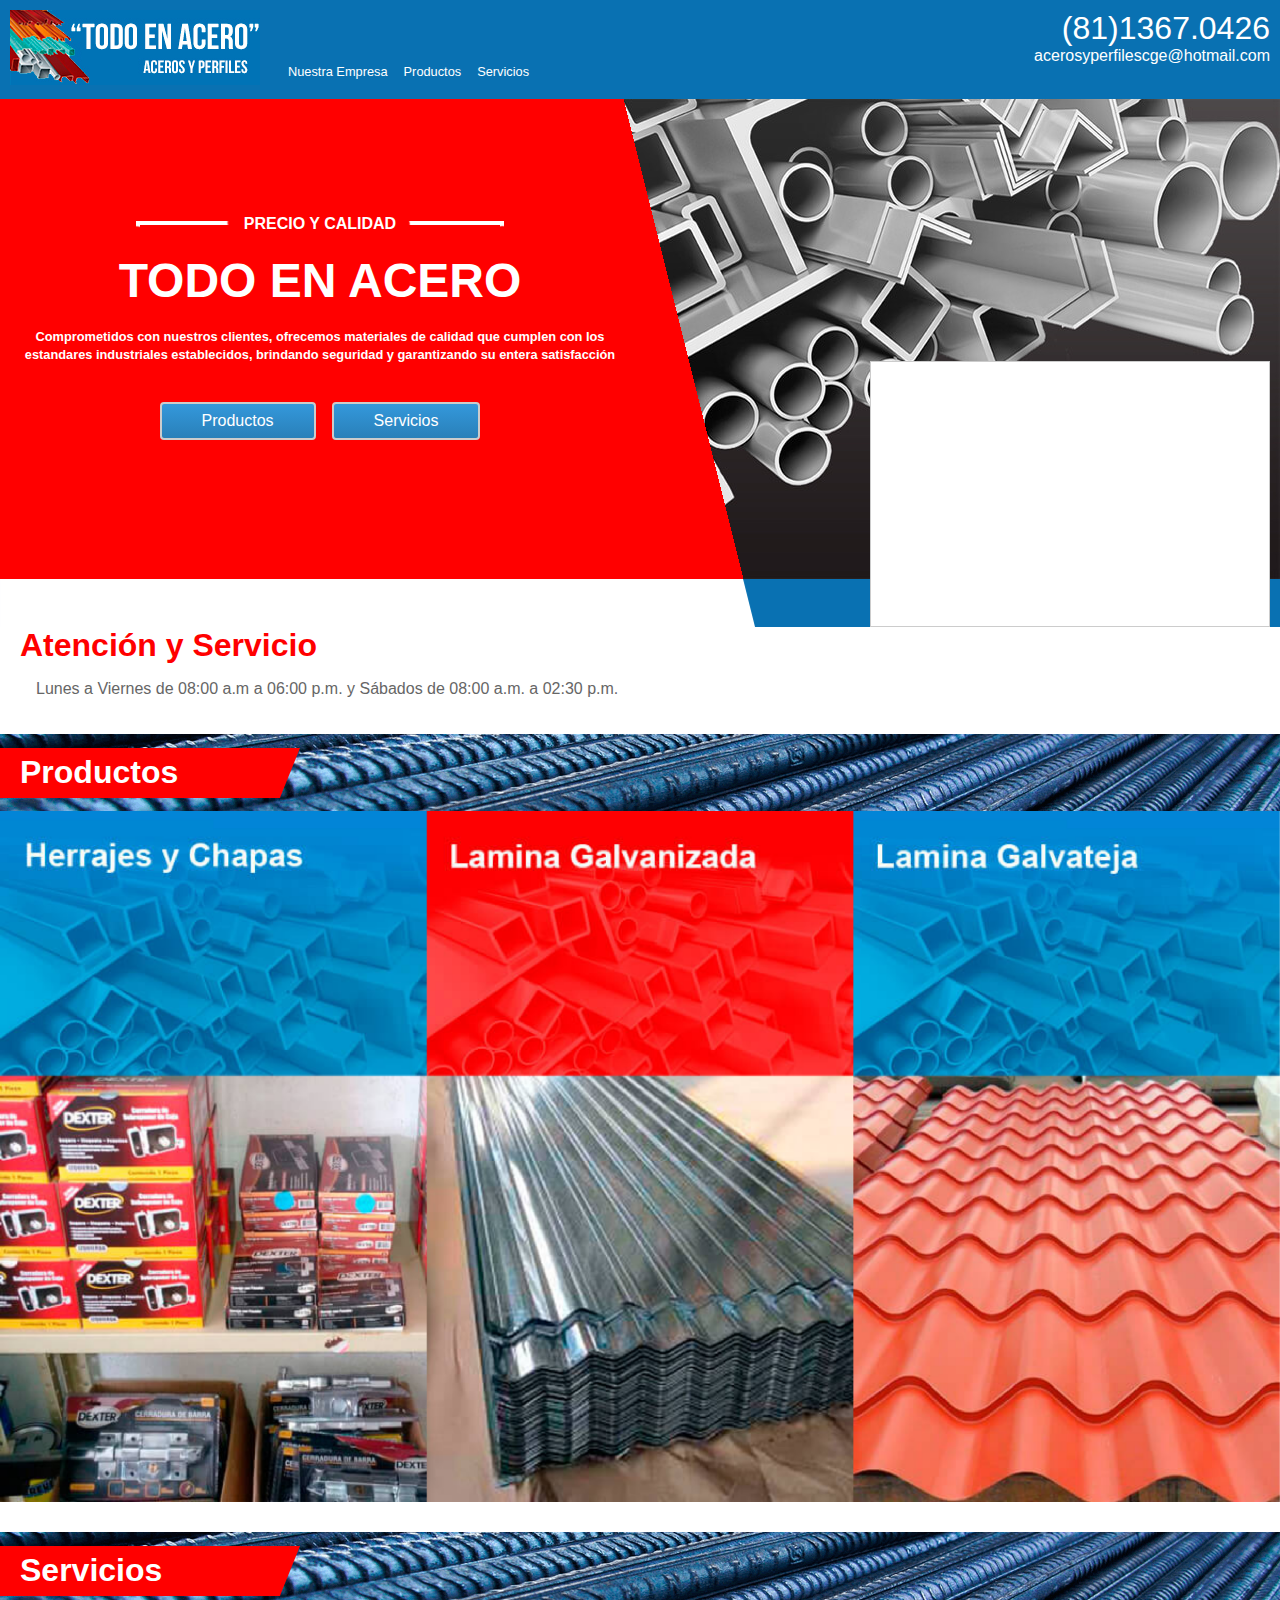
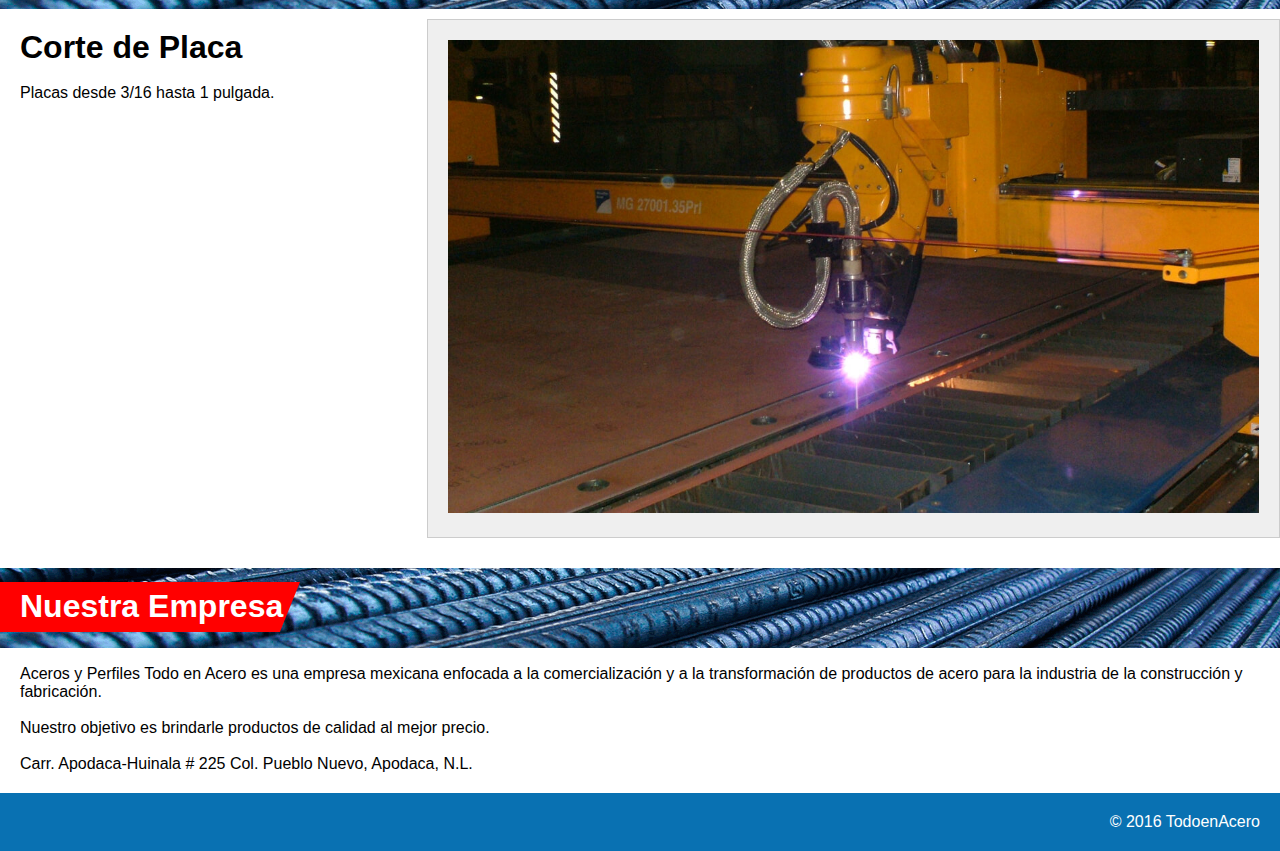
==== index.html @ b305bef0 "Initial commit" ====
<!DOCTYPE html>
<html>
	<head>
		<meta charset="UTF-8">
		<meta name="description" content="Aceros y Perfiles Todo en Acero">
		<meta name="keywords" content="Aceros y Perfiles Todo en Acero,Aceros y Perfiles,Acero,Perfiles,Herrajes,Perfiles y Herrajes,Perfileria,Todo en Acero,Todo en Acero Apodaca,Aceros y Perfiles Apodaca,Lamina,Polin,Apodaca,Apodaca Nuevo Leon,Apodaca Nuevo León,Apodaca N.L.">
		<meta name="author" content="Jach Software">

		<title>Aceros y Perfiles Todo en Acero</title>
		
		<meta name="viewport" content="width=device-width, initial-scale=1.0">

		<link rel="stylesheet" href="../estilos/base.css">
		<link rel="stylesheet" href="../estilos/estilo.css">


		<script type="text/javascript" src="../scripts/script1.js"></script>
		<script type="text/javascript" src="../scripts/script2.js"></script>


		<!--script src="scripts/slider.js"></script-->

		<!--[if lt IE 9]>
		  <script src="http://html5shiv.googlecode.com/svn/trunk/html5.js"></script>
		<![endif]-->

		<script>
			function iniciarSlider(){
				jssor_1_slider_init();
				jssor_2_slider_init();
			}
		</script>

	</head>

	<body  onload="iniciarSlider()">
		<div class="contenedor">
			<header>
				<div class="row">
					<div class="logotipo col-sm-12 col-md-4">
						<img src="imagenes/logotipo.jpg" alt="todoenacero">
						<h1>TodoenAcero</h1>
						<p>Aceros y Perfiles</p>
					</div>

					<div class="menu col-sm-12 col-md-4">
						<nav>
							<ul>
								<li><a href="#n_emp">Nuestra Empresa</a></li>
								<li><a href="#prod">Productos</a></li>
								<li><a href="#serv">Servicios</a></li>
							</ul>
						</nav>
					</div>


					<div class="info_superior col-sm-12 col-md-4">
						<article>
							<p class="telefono">(81)1367.0426</p>
							<p class="correo">acerosyperfilescge@hotmail.com</p>
						</article>
					</div>
				</div>
			</header>
			
			<main>
				<div class="row">
					<section>
						<div class="banner">
							<div class="banner_a col-sm-12 col-md-12">

								<div class="banner_inferior">
									<div class="banner_a_contenedor col-sm-12 col-md-7">
										<div class="banner_a_contenido">
											<head>
												<div class="banner_a_titulo_a">
													<h1>PRECIO Y CALIDAD</h1>
												</div>
											</head>

											<article>
												<div class="banner_a_titulo_b">
													<h2>TODO EN ACERO</h2>
												</div>

												<p class="banner_a_texto">Comprometidos con nuestros clientes, ofrecemos materiales de calidad 
													que cumplen con los estandares industriales establecidos, 
													brindando seguridad y garantizando 
													su entera satisfacción</p>
												
												<div class="banner_a_botones">
													<ul>
														<li><a href="#prod"><div class="btn">Productos</div></a></li>
														<li><a href="#serv"><div class="btn">Servicios</div></a></li>
													</ul>
											 	</div>
											</article>
										</div>
									</div>

									<div class="banner_b col-sm-12 col-md-5">
										<aside>
											<iframe src="https://www.google.com/maps/embed/v1/place?q=place_id:EkZBcG9kYWNhIC0gSHVpbmFsYSAyMjUsIFNpbiBOb21icmUgZGUgQ29sIDMwLCBDZCBBcG9kYWNhLCBOLkwuLCBNw6l4aWNv&key=AIzaSyDNGb-B36OWOMOv-Y9rTsGoU7NRk1c3PhE" allowfullscreen="" frameborder="0" height="240px" width="100%"></iframe>
										</aside>
									</div>

									<div class="contendor_noticias col-sm-12 col-md-5 col-lg-12">
										<section>
											<head>
												<h1>Atención y Servicio</h1>
											</head>
											<p>Lunes a Viernes de 08:00 a.m a 06:00 p.m. y Sábados de 08:00 a.m. a 02:30 p.m.</p>
										</section>
									</div>

								</div>
							</div>
						</div>
					</section>
				</div>

					<section>

						<head>
							<div class="fondo_productos">
								<div class="etiqueta_titulo">
									<h1 id="prod" class="productos">Productos</h1>
								</div>
							</div>
						</head>




						<div class="sld1 col-sm-12 col-md-12">
							<div id="jssor_1" style="position: relative; margin: 0 auto; top: 0px; left: 0px; width: 1200px; height: 648px; overflow: hidden; visibility: hidden;">
								<div data-u="slides" style="cursor: default; position: relative; top: 0px; left: 0px; width: 1200px; height: 648px; overflow: hidden;">
								<div data-p="231.00" style="display: none;">
									<img data-u="image" src="imagenes/banner_productos/banner1.jpg" /></div><div data-p="231.00" style="display: none;">
									<img data-u="image" src="imagenes/banner_productos/banner2.jpg" /></div><div data-p="231.00" style="display: none;">
									<img data-u="image" src="imagenes/banner_productos/banner3.jpg" /></div><div data-p="231.00" style="display: none;">
									<img data-u="image" src="imagenes/banner_productos/banner4.jpg" /></div><div data-p="231.00" style="display: none;">
									<img data-u="image" src="imagenes/banner_productos/banner5.jpg" /></div><div data-p="231.00" style="display: none;">
									<img data-u="image" src="imagenes/banner_productos/banner6.jpg" /></div>
								</div>
							</div>
						</div>

						<div class="sld2 col-sm-12 col-md-12">
							<div id="jssor_2" style="position: relative; margin: 0 auto; top: 0px; left: 0px; width: 400px; height: 648px; overflow: hidden; visibility: hidden;">
								<div data-u="slides" style="cursor: default; position: relative; top: 0px; left: 0px; width: 400px; height: 648px; overflow: hidden;">
								<div data-p="131.00" style="display: none;">
									<img data-u="image" src="imagenes/banner_productos/banner_productos1.jpg" /></div><div data-p="131.00" style="display: none;">
									<img data-u="image" src="imagenes/banner_productos/banner_productos2.jpg" /></div><div data-p="131.00" style="display: none;">
									<img data-u="image" src="imagenes/banner_productos/banner_productos3.jpg" /></div><div data-p="131.00" style="display: none;">
									<img data-u="image" src="imagenes/banner_productos/banner_productos4.jpg" /></div><div data-p="131.00" style="display: none;">
									<img data-u="image" src="imagenes/banner_productos/banner_productos5.jpg" /></div><div data-p="131.00" style="display: none;">
									<img data-u="image" src="imagenes/banner_productos/banner_productos6.jpg" /></div><div data-p="131.00" style="display: none;">
									<img data-u="image" src="imagenes/banner_productos/banner_productos7.jpg" /></div><div data-p="131.00" style="display: none;">
									<img data-u="image" src="imagenes/banner_productos/banner_productos8.jpg" /></div><div data-p="131.00" style="display: none;">
									<img data-u="image" src="imagenes/banner_productos/banner_productos9.jpg" /></div><div data-p="131.00" style="display: none;">
									<img data-u="image" src="imagenes/banner_productos/banner_productos10.jpg" /></div><div data-p="131.00" style="display: none;">
									<img data-u="image" src="imagenes/banner_productos/banner_productos11.jpg" /></div><div data-p="131.00" style="display: none;">
									<img data-u="image" src="imagenes/banner_productos/banner_productos12.jpg" /></div><div data-p="131.00" style="display: none;">
									<img data-u="image" src="imagenes/banner_productos/banner_ampliosurtido.jpg" /></div><div data-p="131.00" style="display: none;">
									<img data-u="image" src="imagenes/banner_productos/banner_calidadyservicios.jpg" /></div><div data-p="131.00" style="display: none;">
									<img data-u="image" src="imagenes/banner_productos/bannerservicioentrega.jpg" /></div><div data-p="131.00" style="display: none;">
									<img data-u="image" src="imagenes/banner_productos/banner_surtido.jpg" /></div><div data-p="131.00" style="display: none;">
									<img data-u="image" src="imagenes/banner_productos/banner_visitenos.jpg" /></div><div data-p="131.00" style="display: none;">
									<img data-u="image" src="imagenes/banner_productos/banner_mejorservicio.jpg" /></div></div></div>
						</div>
					</section>

				<div class="contenedor_servicios col-sm-12 col-md-12 col-lg-12">
					<section>
						<head>
							<div class="fondo_servicios">
								<div class="etiqueta_titulo">
									<h1 id="serv" class="servicios">Servicios</h1>
								</div>
							</div>
						</head>

						<article>
							<div class="contenedor_corte col-sm-12 col-md-4">
								<head>
									<h1>Corte de Placa</h1>
								</head>
								<br>
								<p>Placas desde 3/16 hasta 1 pulgada.</p>
							</div>

							<div class="contenedor_imagen_corte col-sm-12 col-md-8">
								<figure>
									<div class="imagen_cnc">
										<img src="imagenes/servicios/cnc_plasma.jpg" alt="CNC Plasma" alt>
									</div>
								</figure>
							</div>
						</article>

					</section>
				</div>

				<div class="row">
					<div class="contenedor_servicios col-sm-12 col-md-12 col-lg-12">
					<section>
						<div class="fondo_servicios">
							<div class="etiqueta_titulo">
								<h1 id="n_emp" class="servicios">Nuestra Empresa</h1>
							</div>
							<div class="contenido_empresa">
								<p>Aceros y Perfiles Todo en Acero es una empresa mexicana enfocada a la comercialización y a la transformación de productos de acero para la industria de la construcción y fabricación. <br><br>
									Nuestro objetivo es brindarle productos de calidad al mejor precio.</p>
									<br>
									<p>Carr. Apodaca-Huinala  # 225 Col. Pueblo Nuevo, Apodaca, N.L.</p>
							</div>
						</div>
					</section>
					</div>
				</div>
			</main>

			<footer>
				<article>	
					<div class="pie_pagina">
						<p>&copy; 2016 TodoenAcero</p>
					<div>
				</article>
			</footer>

		</div>
	</body>
</html>
---- estilos/base.css ----
* {
    box-sizing: border-box;
    margin: 0px;
    padding: 0px;
}

body {
    background-color: #ffffff;
    font-family: "Arial Bold", Verdana, Helvetica;
	font-size: 1em;
}

aside {
}

.row::after {
    content: "";
    clear: both;
    display: block;
}

[class*="col-"] {
    float: left;
}

[class*="col-"] {
    width: 100%;
}

@media only screen and (min-width: 600px) {
    .col-sm-1 {width: 8.33%;}
    .col-sm-2 {width: 16.66%;}
    .col-sm-3 {width: 25%;}
    .col-sm-4 {width: 33.33%;}
    .col-sm-5 {width: 41.66%;}
    .col-sm-6 {width: 50%;}
    .col-sm-7 {width: 58.33%;}
    .col-sm-8 {width: 66.66%;}
    .col-sm-9 {width: 75%;}
    .col-sm-10 {width: 83.33%;}
    .col-sm-11 {width: 91.66%;}
    .col-sm-12 {width: 100%;}

    .col-sm-offset-1 {margin-left: 8.33%;}
    .col-sm-offset-2 {margin-left: 16.66%;}
    .col-sm-offset-3 {margin-left: 25%;}
    .col-sm-offset-4 {margin-left: 33.33%;}
    .col-sm-offset-5 {margin-left: 41.66%;}
    .col-sm-offset-6 {margin-left: 50%;}
    .col-sm-offset-7 {margin-left: 58.33%;}
    .col-sm-offset-8 {margin-left: 66.66%;}
    .col-sm-offset-9 {margin-left: 75%;}
    .col-sm-offset-10 {margin-left: 83.33%;}
    .col-sm-offset-11 {margin-left: 91.66%;}
    .col-sm-offset-12 {margin-left: 100%;}
}

@media only screen and (min-width: 768px) {
    .col-md-1 {width: 8.33%;}
    .col-md-2 {width: 16.66%;}
    .col-md-3 {width: 25%;}
    .col-md-4 {width: 33.33%;}
    .col-md-5 {width: 41.66%;}
    .col-md-6 {width: 50%;}
    .col-md-7 {width: 58.33%;}
    .col-md-8 {width: 66.66%;}
    .col-md-9 {width: 75%;}
    .col-md-10 {width: 83.33%;}
    .col-md-11 {width: 91.66%;}
    .col-md-12 {width: 100%;}

    .col-md-offset-1 {margin-left: 8.33%;}
    .col-md-offset-2 {margin-left: 16.66%;}
    .col-md-offset-3 {margin-left: 25%;}
    .col-md-offset-4 {margin-left: 33.33%;}
    .col-md-offset-5 {margin-left: 41.66%;}
    .col-md-offset-6 {margin-left: 50%;}
    .col-md-offset-7 {margin-left: 58.33%;}
    .col-md-offset-8 {margin-left: 66.66%;}
    .col-md-offset-9 {margin-left: 75%;}
    .col-md-offset-10 {margin-left: 83.33%;}
    .col-md-offset-11 {margin-left: 91.66%;}
    .col-md-offset-12 {margin-left: 100%;}
}

@media only screen and (min-width: 1070px) {
    .col-lg-1 {width: 8.33%;}
    .col-lg-2 {width: 16.66%;}
    .col-lg-3 {width: 25%;}
    .col-lg-4 {width: 33.33%;}
    .col-lg-5 {width: 41.66%;}
    .col-lg-6 {width: 50%;}
    .col-lg-7 {width: 58.33%;}
    .col-lg-8 {width: 66.66%;}
    .col-lg-9 {width: 75%;}
    .col-lg-10 {width: 83.33%;}
    .col-lg-11 {width: 91.66%;}
    .col-lg-12 {width: 100%;}

    .col-lg-offset-1 {margin-left: 8.33%;}
    .col-lg-offset-2 {margin-left: 16.66%;}
    .col-lg-offset-3 {margin-left: 25%;}
    .col-lg-offset-4 {margin-left: 33.33%;}
    .col-lg-offset-5 {margin-left: 41.66%;}
    .col-lg-offset-6 {margin-left: 50%;}
    .col-lg-offset-7 {margin-left: 58.33%;}
    .col-lg-offset-8 {margin-left: 66.66%;}
    .col-lg-offset-9 {margin-left: 75%;}
    .col-lg-offset-10 {margin-left: 83.33%;}
    .col-lg-offset-11 {margin-left: 91.66%;}
    .col-lg-offset-12 {margin-left: 100%;}
}



.btn {
    background: #3498db;
    background-image: -webkit-linear-gradient(top, #3498db, #2980b9);
    background-image: -moz-linear-gradient(top, #3498db, #2980b9);
    background-image: -ms-linear-gradient(top, #3498db, #2980b9);
    background-image: -o-linear-gradient(top, #3498db, #2980b9);
    background-image: linear-gradient(to bottom, #3498db, #2980b9);
    border: 2px solid #cccccc;
    -webkit-border-radius: 4;
    -moz-border-radius: 4;
    border-radius: 4px;
    font-family: Arial;
    color: #ffffff;
    padding: 8px 40px 8px 40px;
    text-decoration: none;
}

.btn:hover {
    background: #3cb0fd;
    background-image: -webkit-linear-gradient(top, #3cb0fd, #3498db);
    background-image: -moz-linear-gradient(top, #3cb0fd, #3498db);
    background-image: -ms-linear-gradient(top, #3cb0fd, #3498db);
    background-image: -o-linear-gradient(top, #3cb0fd, #3498db);
    background-image: linear-gradient(to bottom, #3cb0fd, #3498db);
    text-decoration: none;
}

button, html input[type="button"], input[type="reset"], input[type="submit"] {
    -webkit-appearance: button;
    cursor: pointer;
}

.navbar-toggle {
    position: relative;
    float: right;
    padding: 9px 10px;
    margin-top: 8px;
    margin-right: 15px;
    margin-bottom: 8px;
    background-color: transparent;
    background-image: none;
    border: 1px solid transparent;
    border-radius: 4px;
    border-color: #ddd;
}

.sr-only {
    position: absolute;
    width: 1px;
    height: 1px;
    padding: 0;
    margin: -1px;
    overflow: hidden;
    clip: rect(0,0,0,0);
    border: 0;
}

.navbar-toggle .icon-bar {
    display: block;
    width: 22px;
    height: 2px;
    border-radius: 1px;
    background-color: #888;
}


/*
@keyframes slidy {
    0% { left: 0%; }
    20% { left: 0%; }
    25% { left: -100%; }
    45% { left: -100%; }
    50% { left: -200%; }
    70% { left: -200%; }
    75% { left: -300%; }
    95% { left: -300%; }
    100% { left: -400%; }
}
*/

/*@keyframes slidy {
    0% { left: 0%; }
    7.69% { left: 0%; }
    15.38% { left: -100%; }
    23.07% { left: -200%; }
    30.76% { left: -300%; }
    38.45% { left: -400%; }
    46.14% { left: -500%; }
    53.83% { left: -600%; }
    61.52% { left: -700%; }
    69.21% { left: -800%; }
    76.9% { left: -900%; }
    84.59% { left: -1000%; }
    92.28% { left: -1100%; }
    100% { left: -1200%; }
}*/
---- estilos/estilo.css ----
header, footer {
	background-color: #0971b2;
	color: #ffffff;
}

header {
}

header .row {
}

nav {
	background-color: #1485CC;
	display: none;
	font-size: 1em;
}

nav ul {
	list-style-type: none;
	overflow: hidden;
}

nav ul li {
}

nav ul li a {
    color: #ffffff;
	display: block;
	padding: 8px;
	text-align: center;
	text-decoration: none;
}

img {
    max-width: 100%;
    height: auto;
}

main {

}

.logotipo {
	float: left;
	text-align: center;
}

.logotipo h1, .logotipo p {
	display: none;
}

.menu {
	float: left;
}

.info_superior {
	background-color: #1485CC;
	float: left;
	padding: 0px;
	text-align: center;
}

.info_superior .telefono {
	font-size: 2em;
}

.contenedor {
	margin: 0 auto;
	max-width: 1366px;
}

.banner {
	background-color: #0971b2;
	background-image: url("../imagenes/banner_b.jpg");
	background-position: right top;
	background-repeat: no-repeat;
	color: #ffffff;
	height: 33em;
}

.banner_inferior {
	background-image: url("../imagenes/banner_inferior.png");
	background-position: left bottom;
	background-repeat: no-repeat;
	height: 33em;
}

.banner_a {
	background-color: transparent;
	background-image: url("../imagenes/banner_a.png");
	background-position: left top;
	background-repeat: no-repeat;
}

.banner_a_contenedor {
	text-align: center;
}

.banner_a_contenido {
}

.banner_a_texto {
	font-weight: bold;
}

.banner_a_titulo_a {
	background-image: url("../imagenes/banner_linea.png");
	background-repeat: no-repeat;
	background-position: center center;
	font-size: 0.5em;
	margin: 20px;
}

.banner_a_titulo_b {
	font-size: 2em;
	font-family: "Arial";
	margin: 20px;
}

.banner_a_botones {
	margin: 30px auto 25px;
	display: inline-block;
	float: none;
}

.banner_a_contenido ul {
	list-style-type: none;
	overflow: hidden;
}

.banner_a_contenido ul li {
	float: left;
}

.banner_a_contenido ul li a {
    color: #ffffff;
	display: block;
	margin: 0 auto;
	padding: 8px;
	text-align: center;
	text-decoration: none;
}

.banner_b {
	background-color: #efefef;
}

.contendor_noticias {
	background-color: #efefef;
	color: #666666;
	padding: 20px;
	width: 100%;
}

.contendor_noticias h1 {
	color: #ff0000;
}

.contendor_noticias p {
	padding: 1em;
}

.productos {
	padding: 20px;
	color: #ffffff;
}

.fondo_productos {
	background-image: url("../imagenes/fondo_banner_productos.jpg");
	background-repeat: no-repeat;
	width: 100%;
}

.etiqueta_titulo {
	background-image: url("../imagenes/etiqueta_titulo.png");
	background-repeat: no-repeat;
	background-position: left center;
}


.sld1 {
	display: none;
}

.sld2 {
	display: block;
}

#slider {
	width:400%px;
	position:relative;
	overflow:hidden;
	}
#image {
	width:100%;
	position:absolute;
	}


.contenedor_servicios {
	margin-top: 30px;
}

.servicios {
	padding: 20px;
	color: #ffffff;
}

.fondo_servicios {
	background-image: url("../imagenes/fondo_banner_productos.jpg");
	background-repeat: no-repeat;
	width: 100%;
}

.contenedor_corte {
	padding: 20px;
}

.contenedor_imagen_corte {
	margin-top: 10px;
}

.imagen_cnc {
	background-color: #efefef;
	border: 1px solid #cccccc;
	padding: 20px;
}

.contenido_empresa {
	padding: 20px;
}

@media only screen and (min-width: 600px) {
    
}

@media only screen and (min-width: 768px) {

	header .row {
		padding: 10px;
	}

	header .info_superior {
		text-align: right;
	}

	nav {
		background-color: #0971b2;
		display: block;
		font-size: 0.8em;
	}

	nav ul {
	}

    nav ul li {
    	float: left;
    }

    .logotipo {
    	float: left;
    	left: 0;
    	top: 0;
    	position: relative;
		width: 250px;
		text-align: left;
    }

    .menu {
		margin: 46px 0px 0px 20px;
    }

	.info_superior {
		background-color: #0971b2;
		float: right;
		position: relative;
	}

    .banner {
		background-position: right top;
    }

    .banner_a {
		background-position: left top;
    }

    .banner_a_contenedor {
		padding: 6em 1em 5em 1em;
    }

    .banner_a_contenido {
    	width: 38em;
    }

    .banner_a_botones {
    }

    .banner_a_texto {
    	font-size: 0.8em;
    	line-height: 1.4em;
    }

    .banner_b {
		background-color: #ffffff;
    	float: right;
    	width: 100%;
    }

    .banner_c {

    }

    .contendor_noticias {
    	background-color: #ffffff;
    }

	.sld1 {
		display: block;
	}

	.sld2 {
		display: none;
	}
}

.pie_pagina {
	text-align: right;
	padding: 20px;
}

@media only screen and (min-width: 890px) {
	body {
		background-color: ff00ff;
	}

}

@media only screen and (min-width: 1070px) {

    .banner_b {
    	border: 1px solid #cccccc;
    	margin: 262px 10px 0px 0px;
    	padding: 10px;
    	width: 400px;
    }

    .contendor_noticias {
    	padding-top: 0;
    	background-color: #ffffff;
    }

}
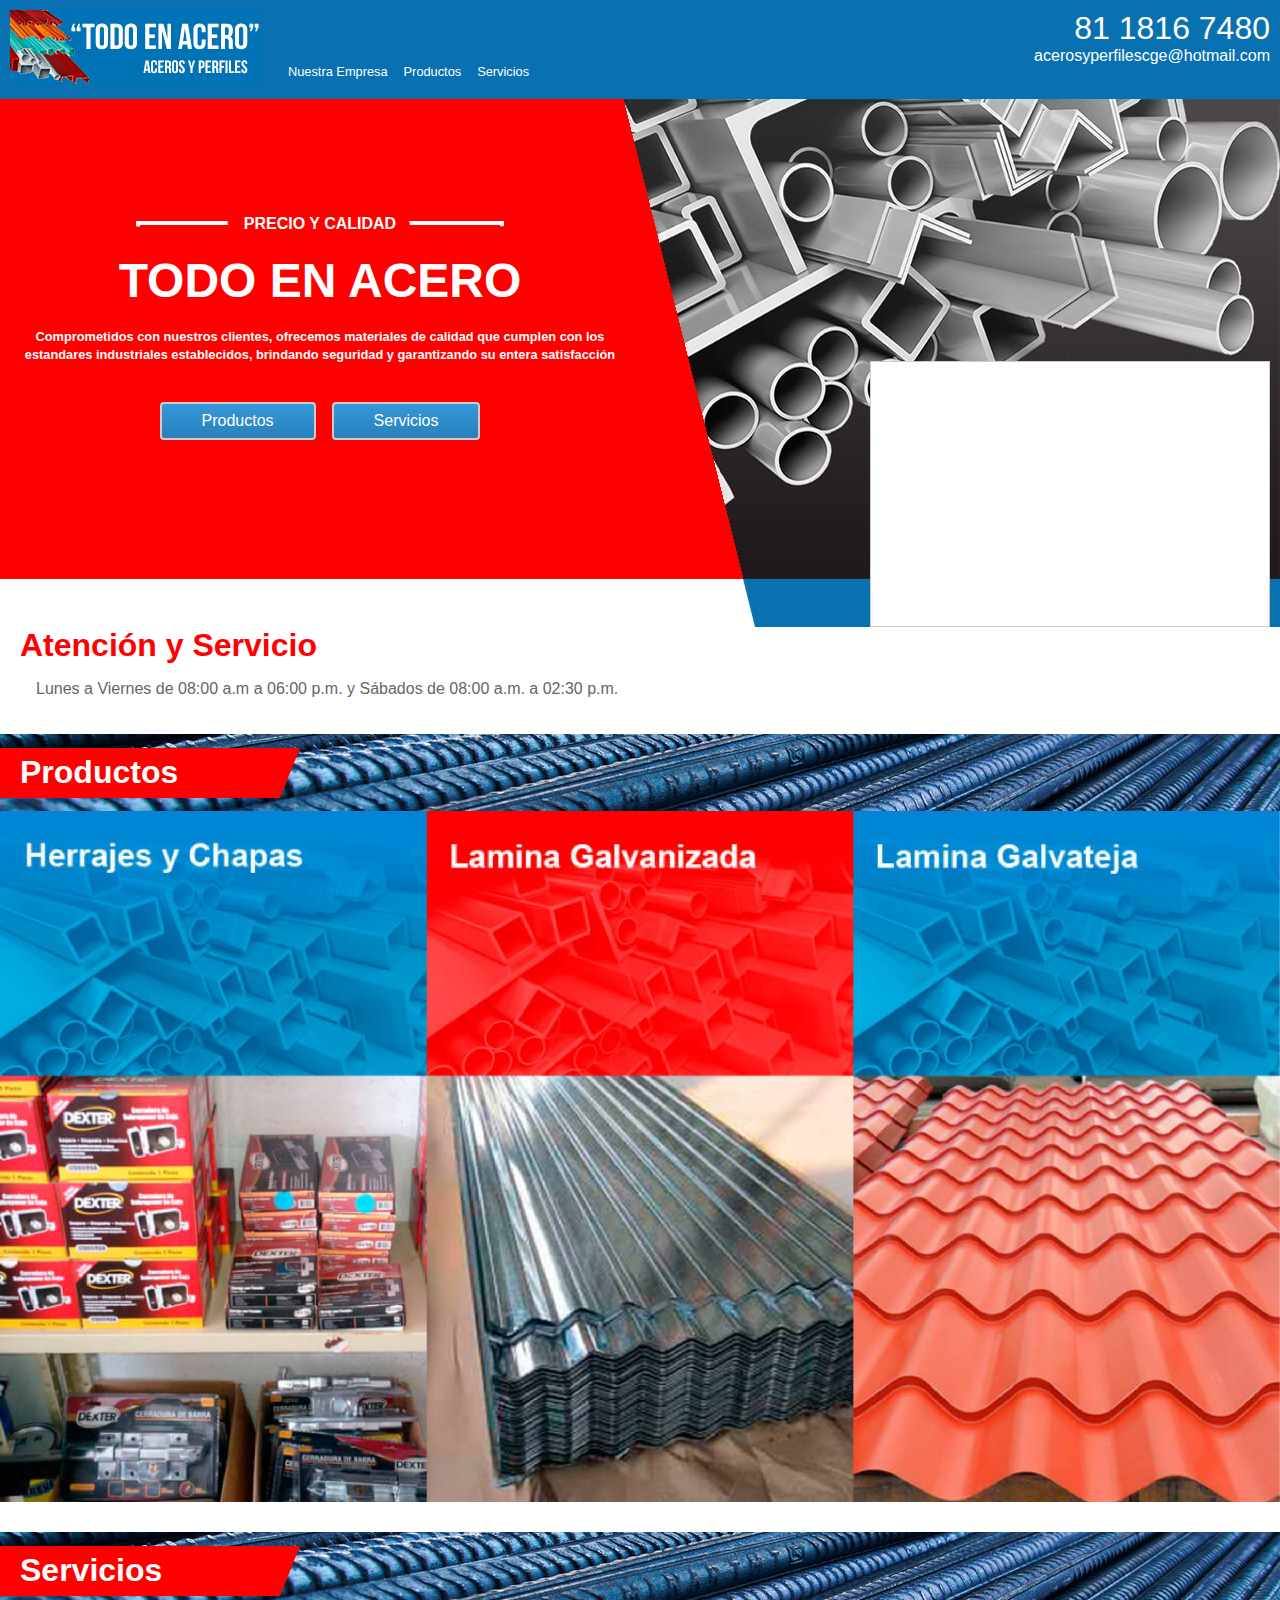
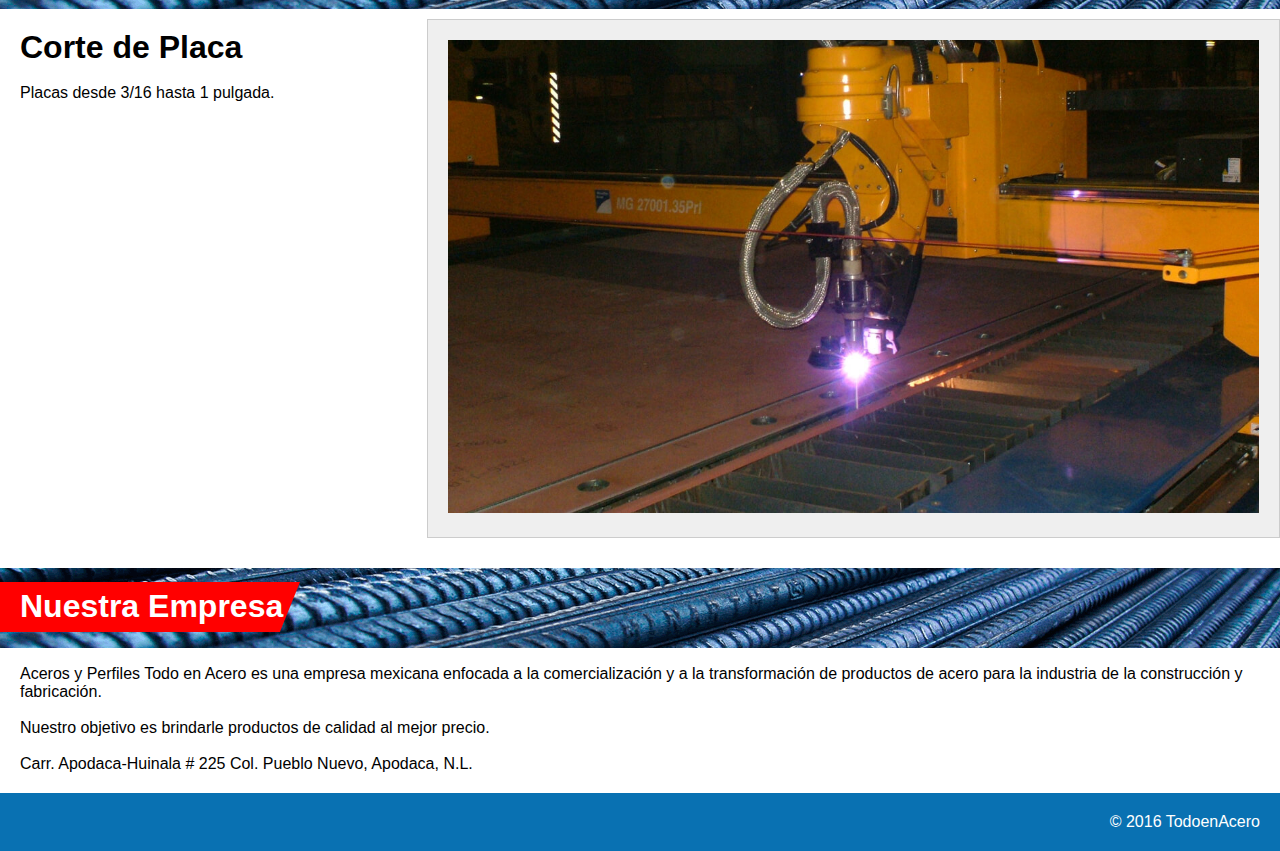
==== commit a2917a8a: "Update contact number" ====
--- a/index.html
+++ b/index.html
@@ -56,7 +56,7 @@
 
 					<div class="info_superior col-sm-12 col-md-4">
 						<article>
-							<p class="telefono">(81)1367.0426</p>
+							<p class="telefono">81 1816 7480</p>
 							<p class="correo">acerosyperfilescge@hotmail.com</p>
 						</article>
 					</div>
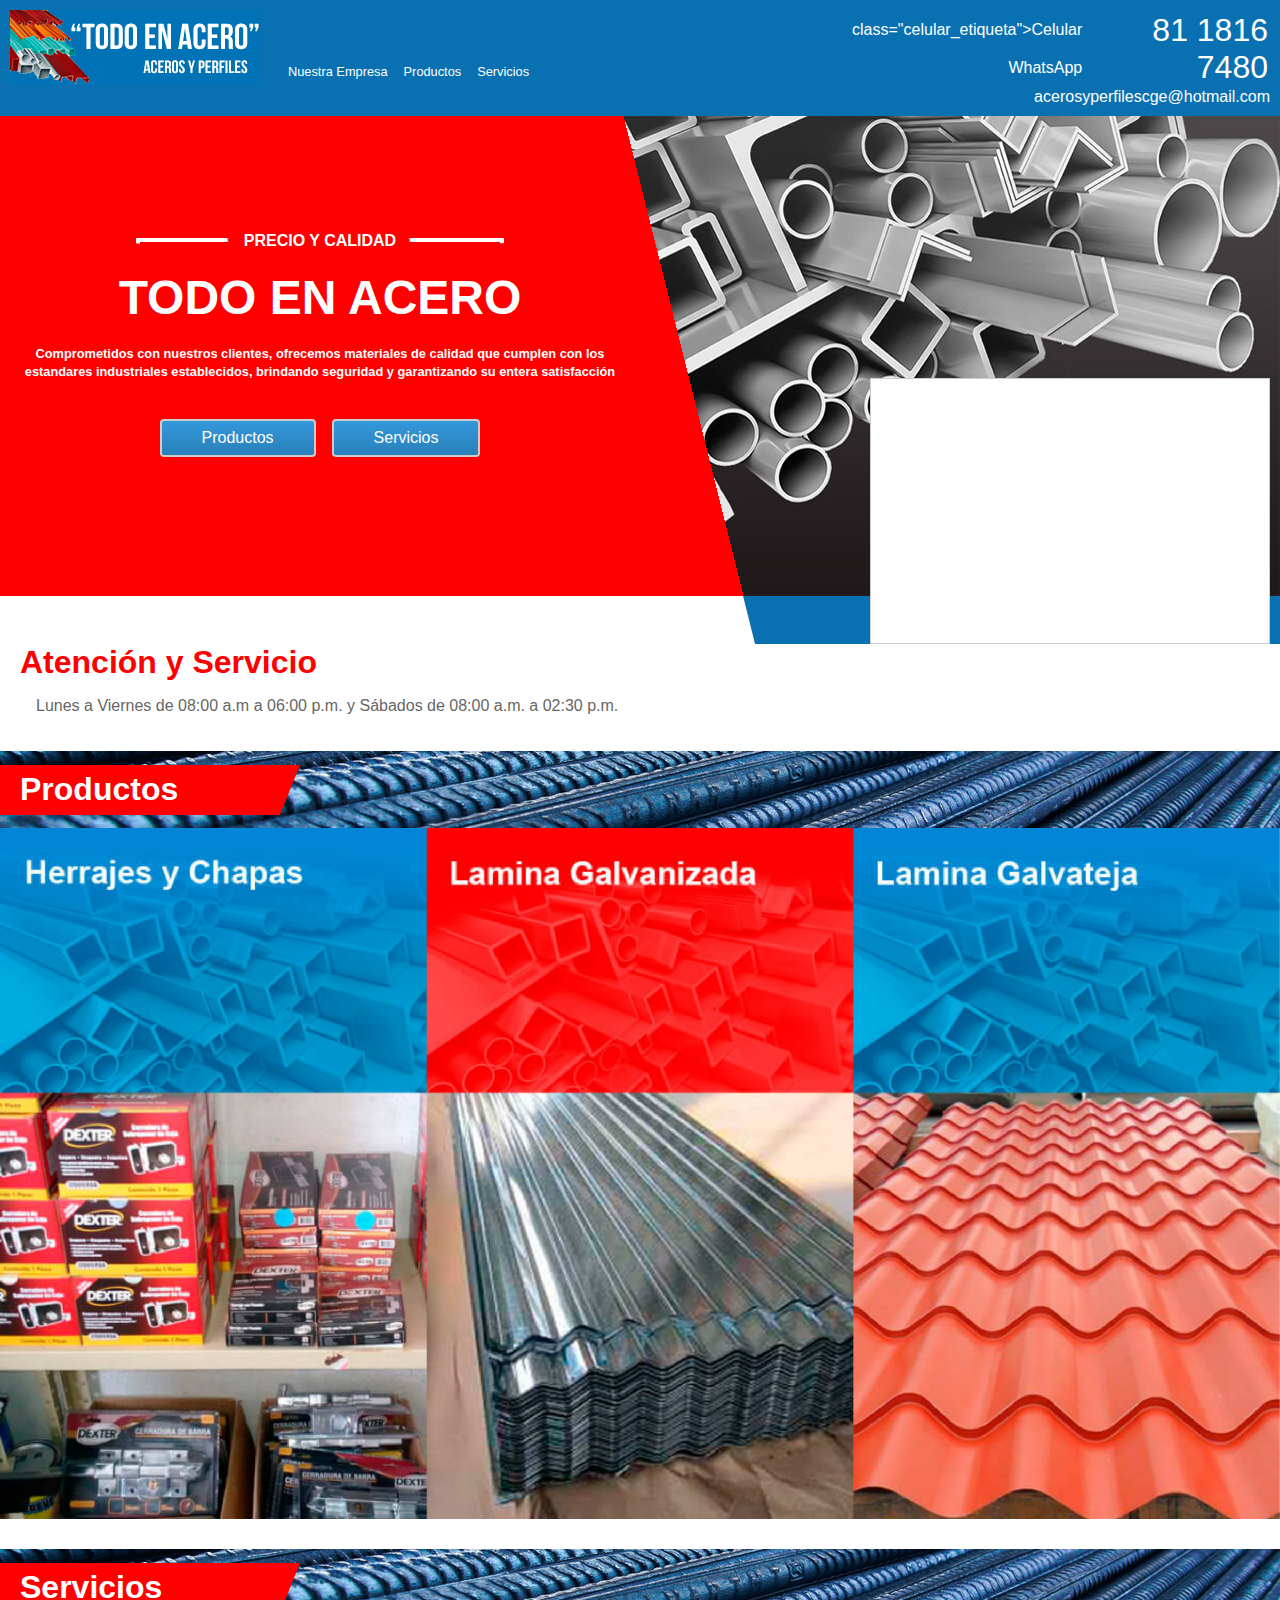
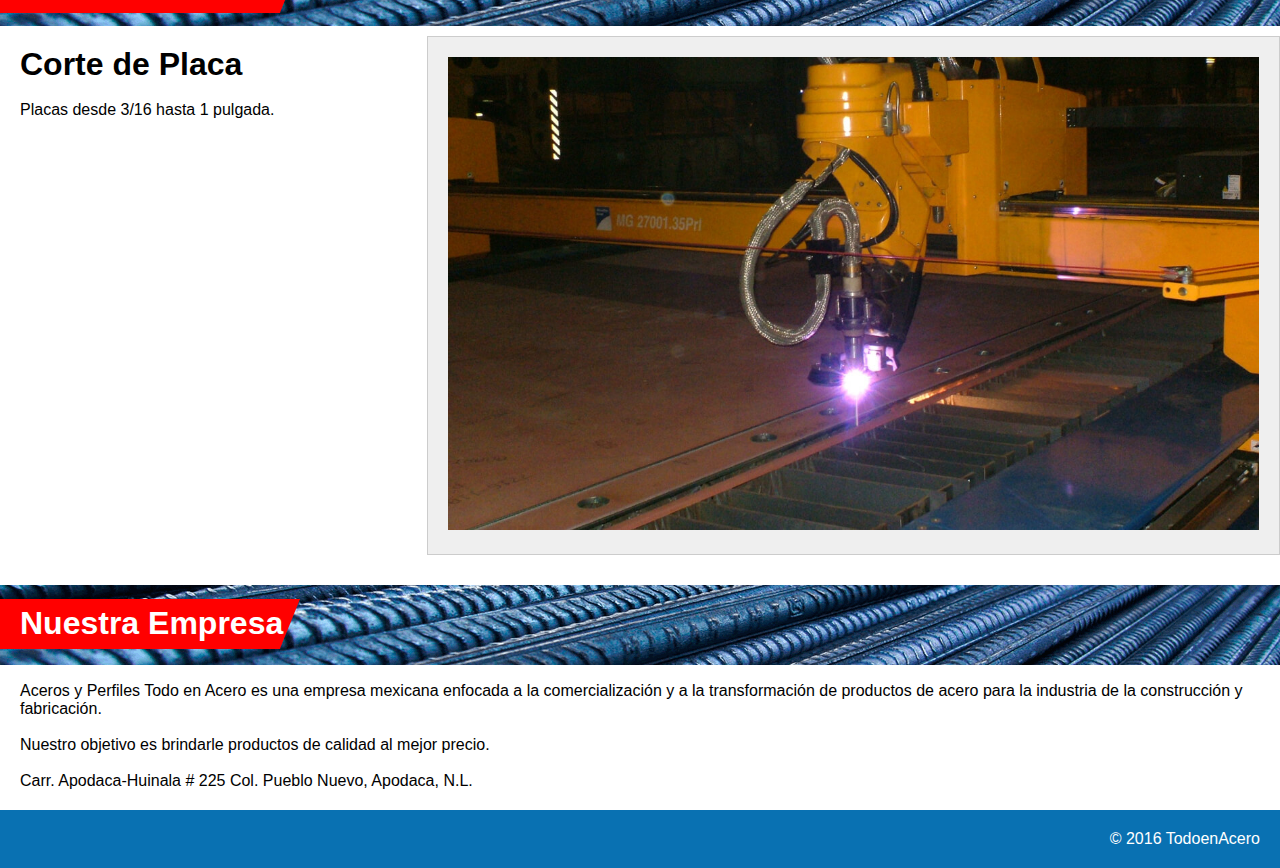
==== commit 700bdb32: "Update index.html" ====
--- a/index.html
+++ b/index.html
@@ -56,7 +56,21 @@
 
 					<div class="info_superior col-sm-12 col-md-4">
 						<article>
-							<p class="telefono">81 1816 7480</p>
+							<table class="tabla_telefono">
+								<tr>
+									<td>
+										<p>class="celular_etiqueta">Celular</p>
+									</td>
+									<td rowspan="2">
+										<p class="telefono">81 1816 7480</p>
+									</td>
+								</tr> 
+								<tr>
+									<td>
+										<p class="whatsapp_etiqueta">WhatsApp</p>
+									</td>
+								</tr>
+							</table>
 							<p class="correo">acerosyperfilescge@hotmail.com</p>
 						</article>
 					</div>
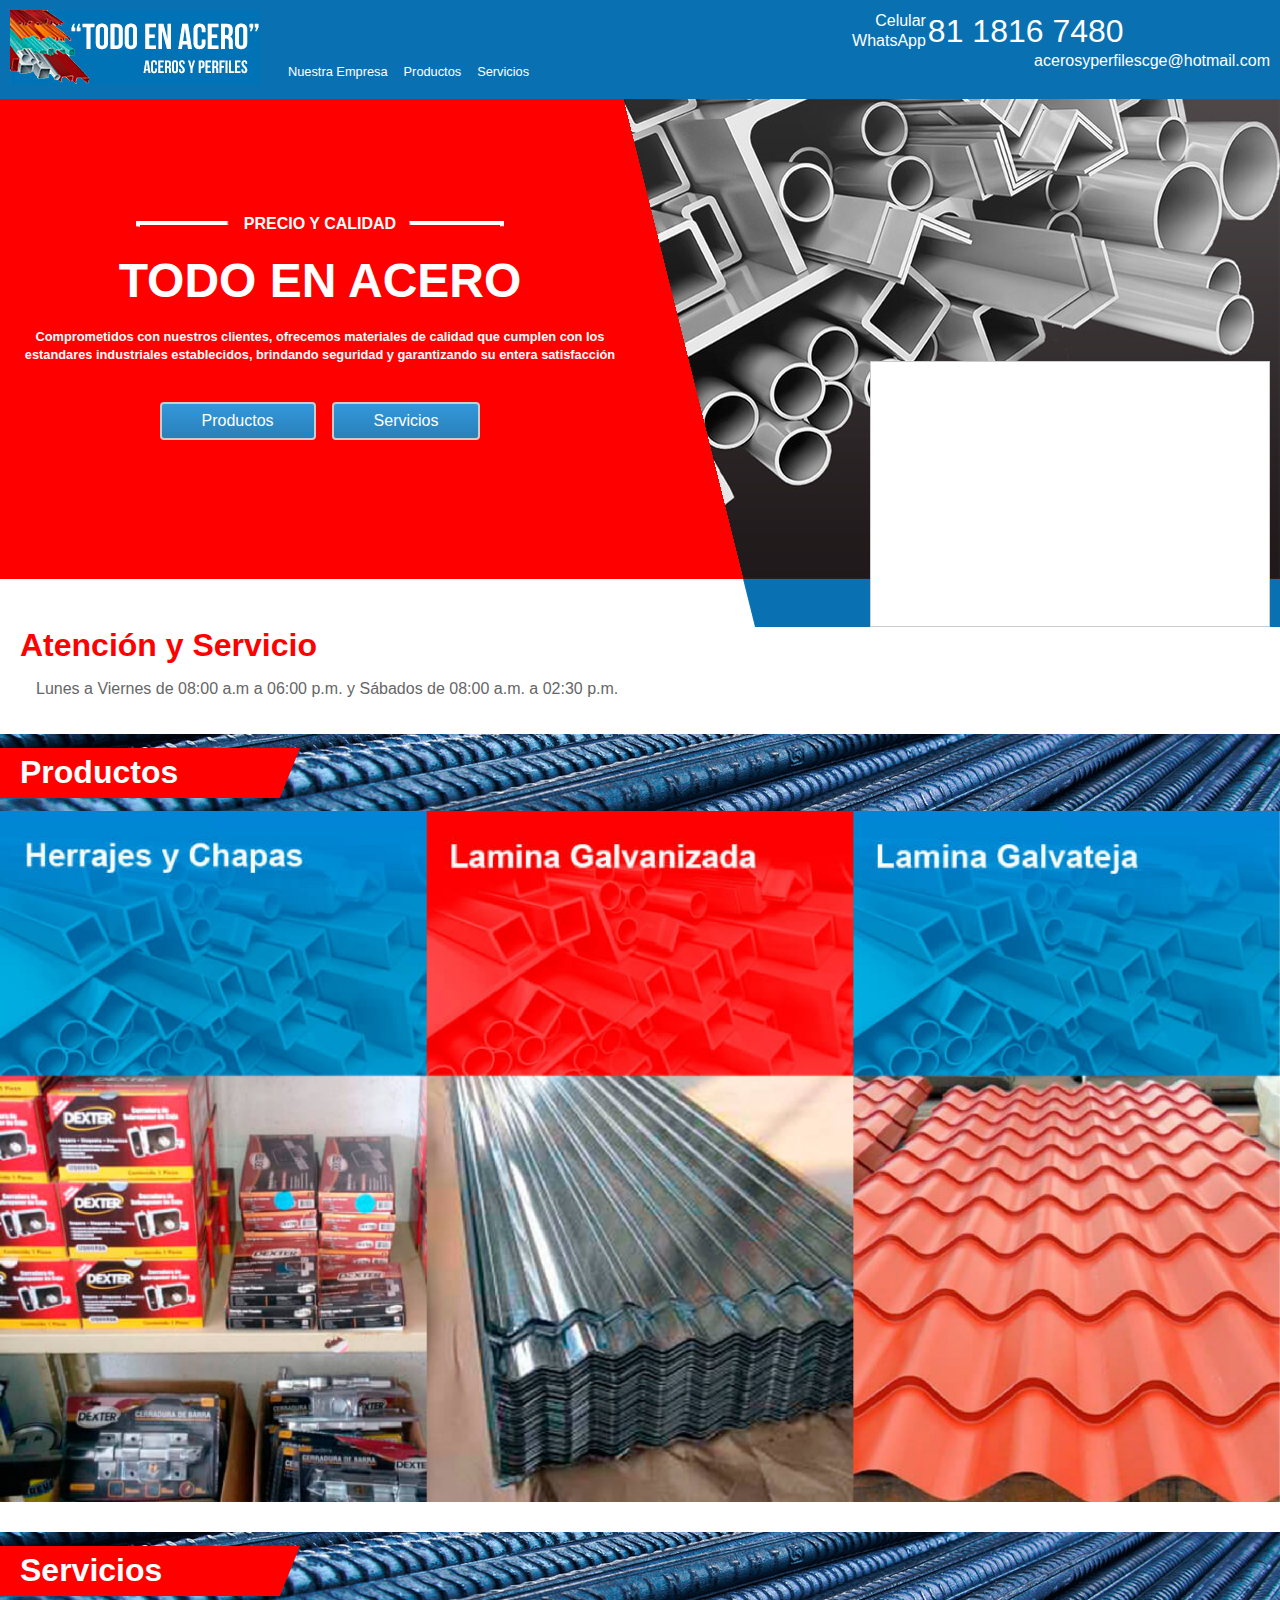
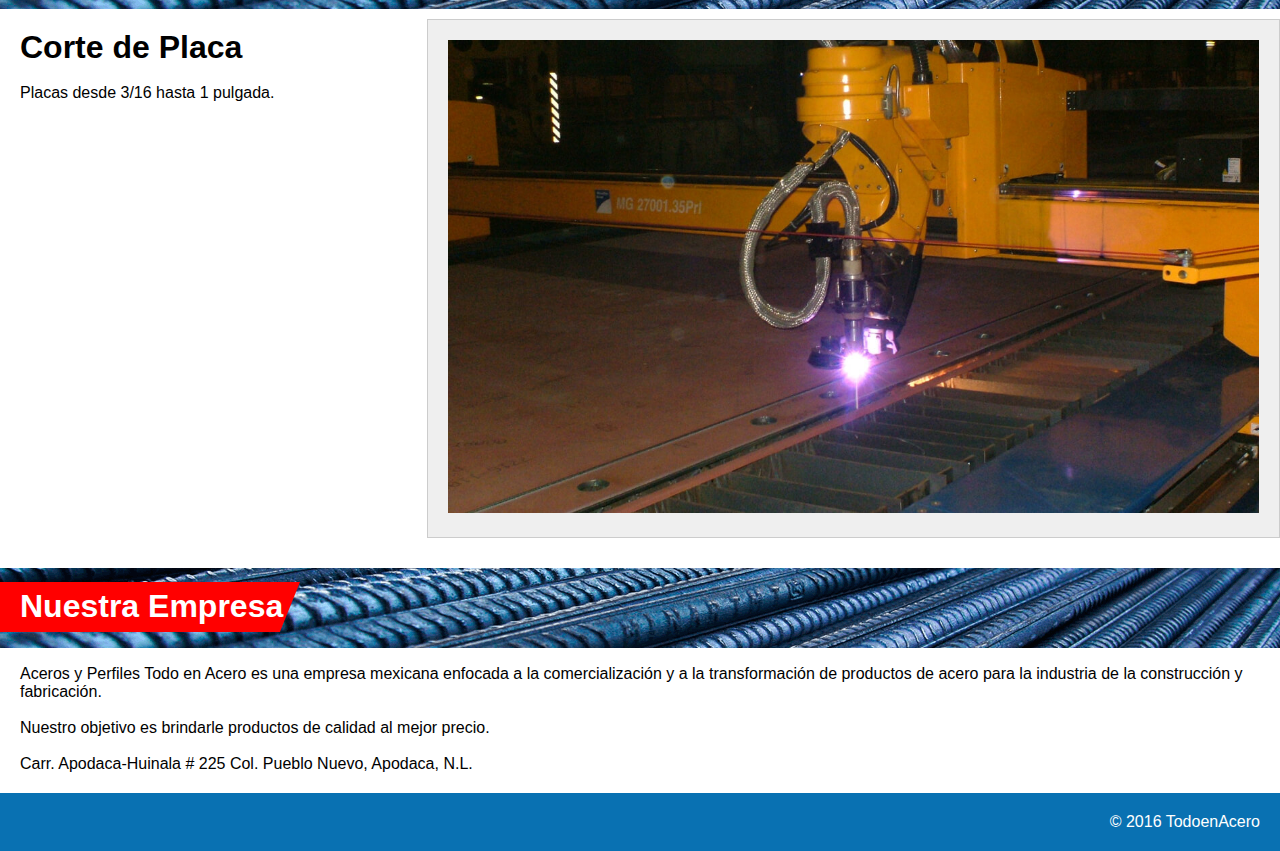
==== commit 9f02102d: "fix index.html" ====
--- a/index.html
+++ b/index.html
@@ -59,7 +59,7 @@
 							<table class="tabla_telefono">
 								<tr>
 									<td>
-										<p>class="celular_etiqueta">Celular</p>
+										<p><class="celular_etiqueta">Celular</p>
 									</td>
 									<td rowspan="2">
 										<p class="telefono">81 1816 7480</p>
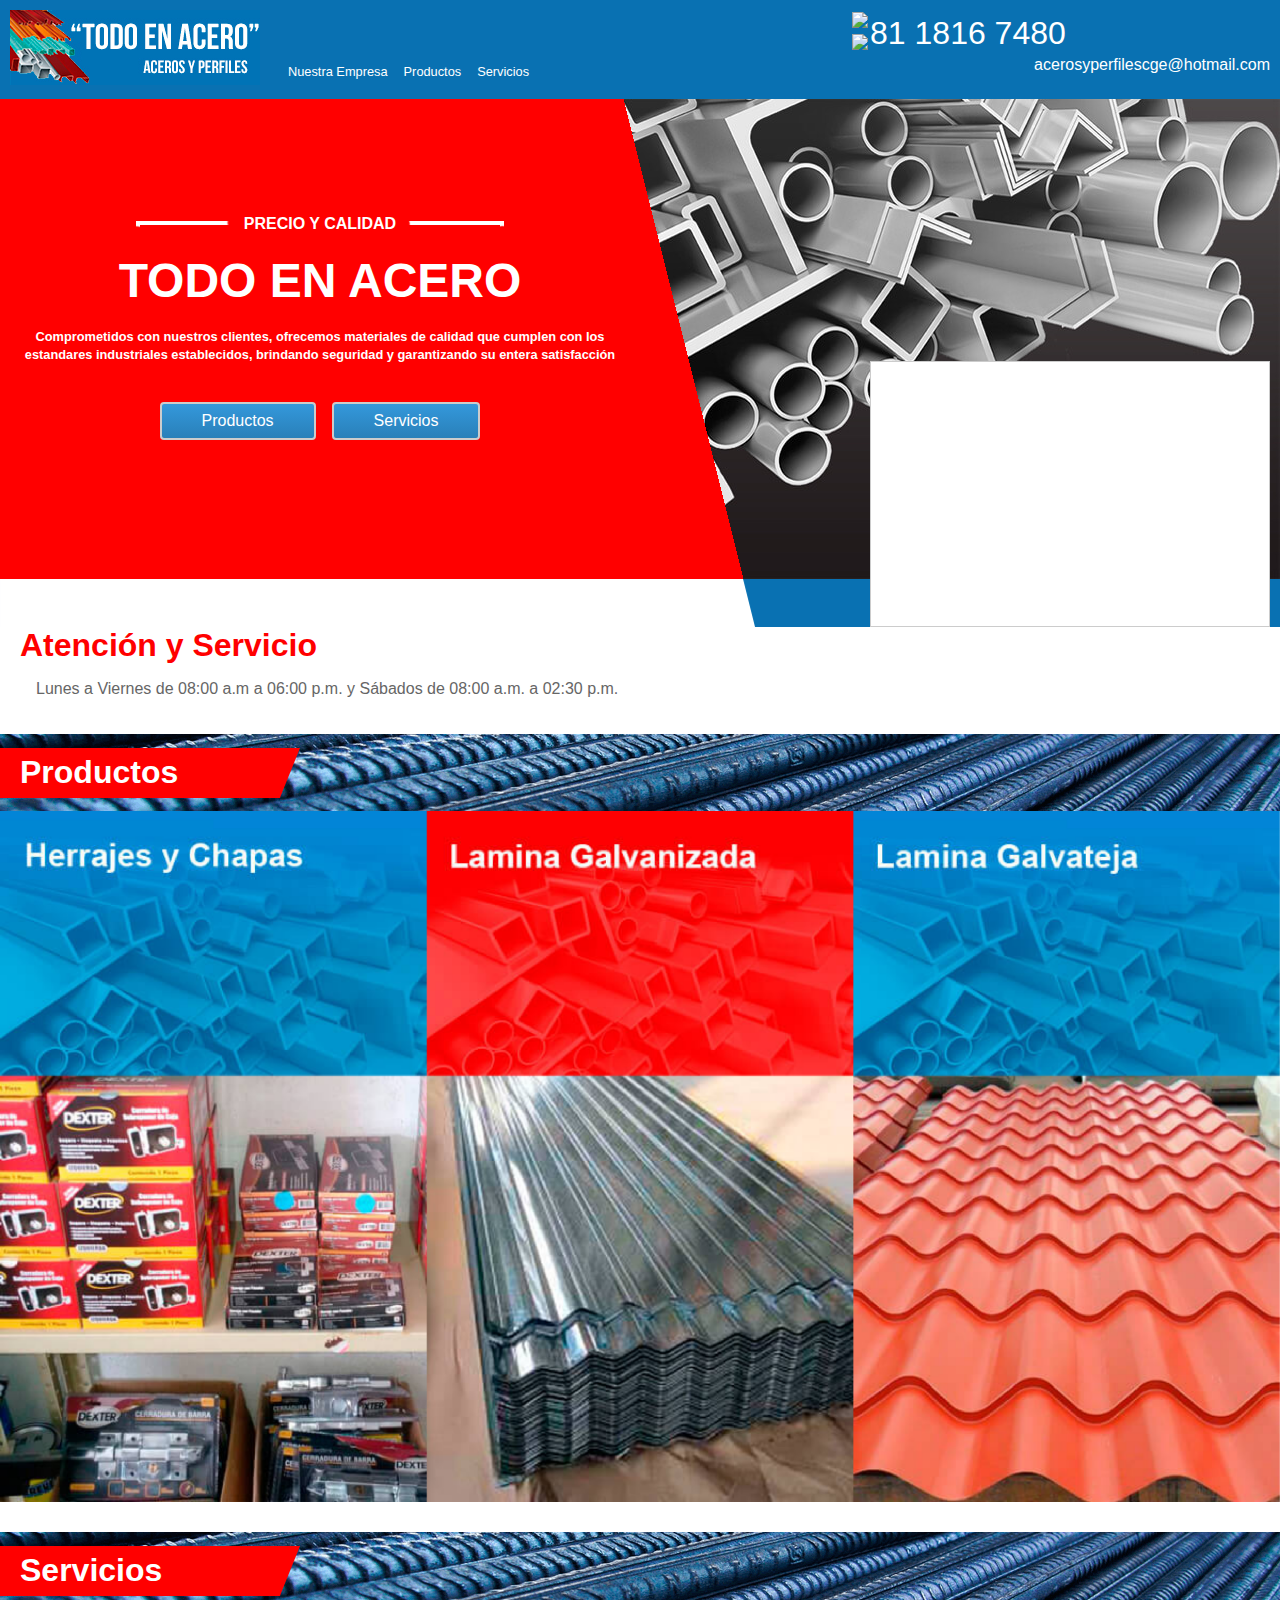
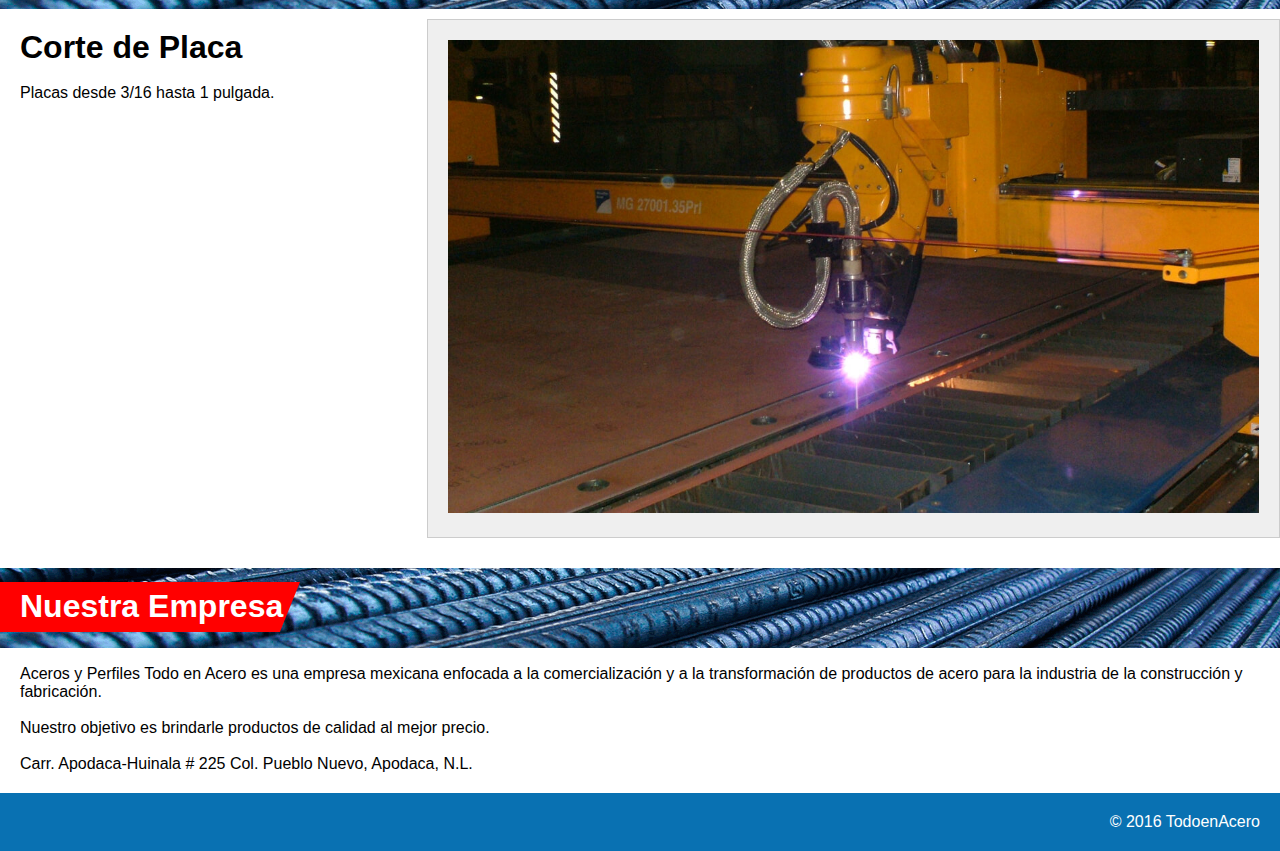
==== commit 2904889d: "imagenes whatsapp y telefono index.html" ====
--- a/index.html
+++ b/index.html
@@ -59,7 +59,7 @@
 							<table class="tabla_telefono">
 								<tr>
 									<td>
-										<p><class="celular_etiqueta">Celular</p>
+										<img src="imagenes/telefono.png" width="30" class="celular_etiqueta"></img>
 									</td>
 									<td rowspan="2">
 										<p class="telefono">81 1816 7480</p>
@@ -67,7 +67,7 @@
 								</tr> 
 								<tr>
 									<td>
-										<p class="whatsapp_etiqueta">WhatsApp</p>
+										<img src="imagenes/whatsapp.png" width="30" class="whatsapp_etiqueta"></img>
 									</td>
 								</tr>
 							</table>
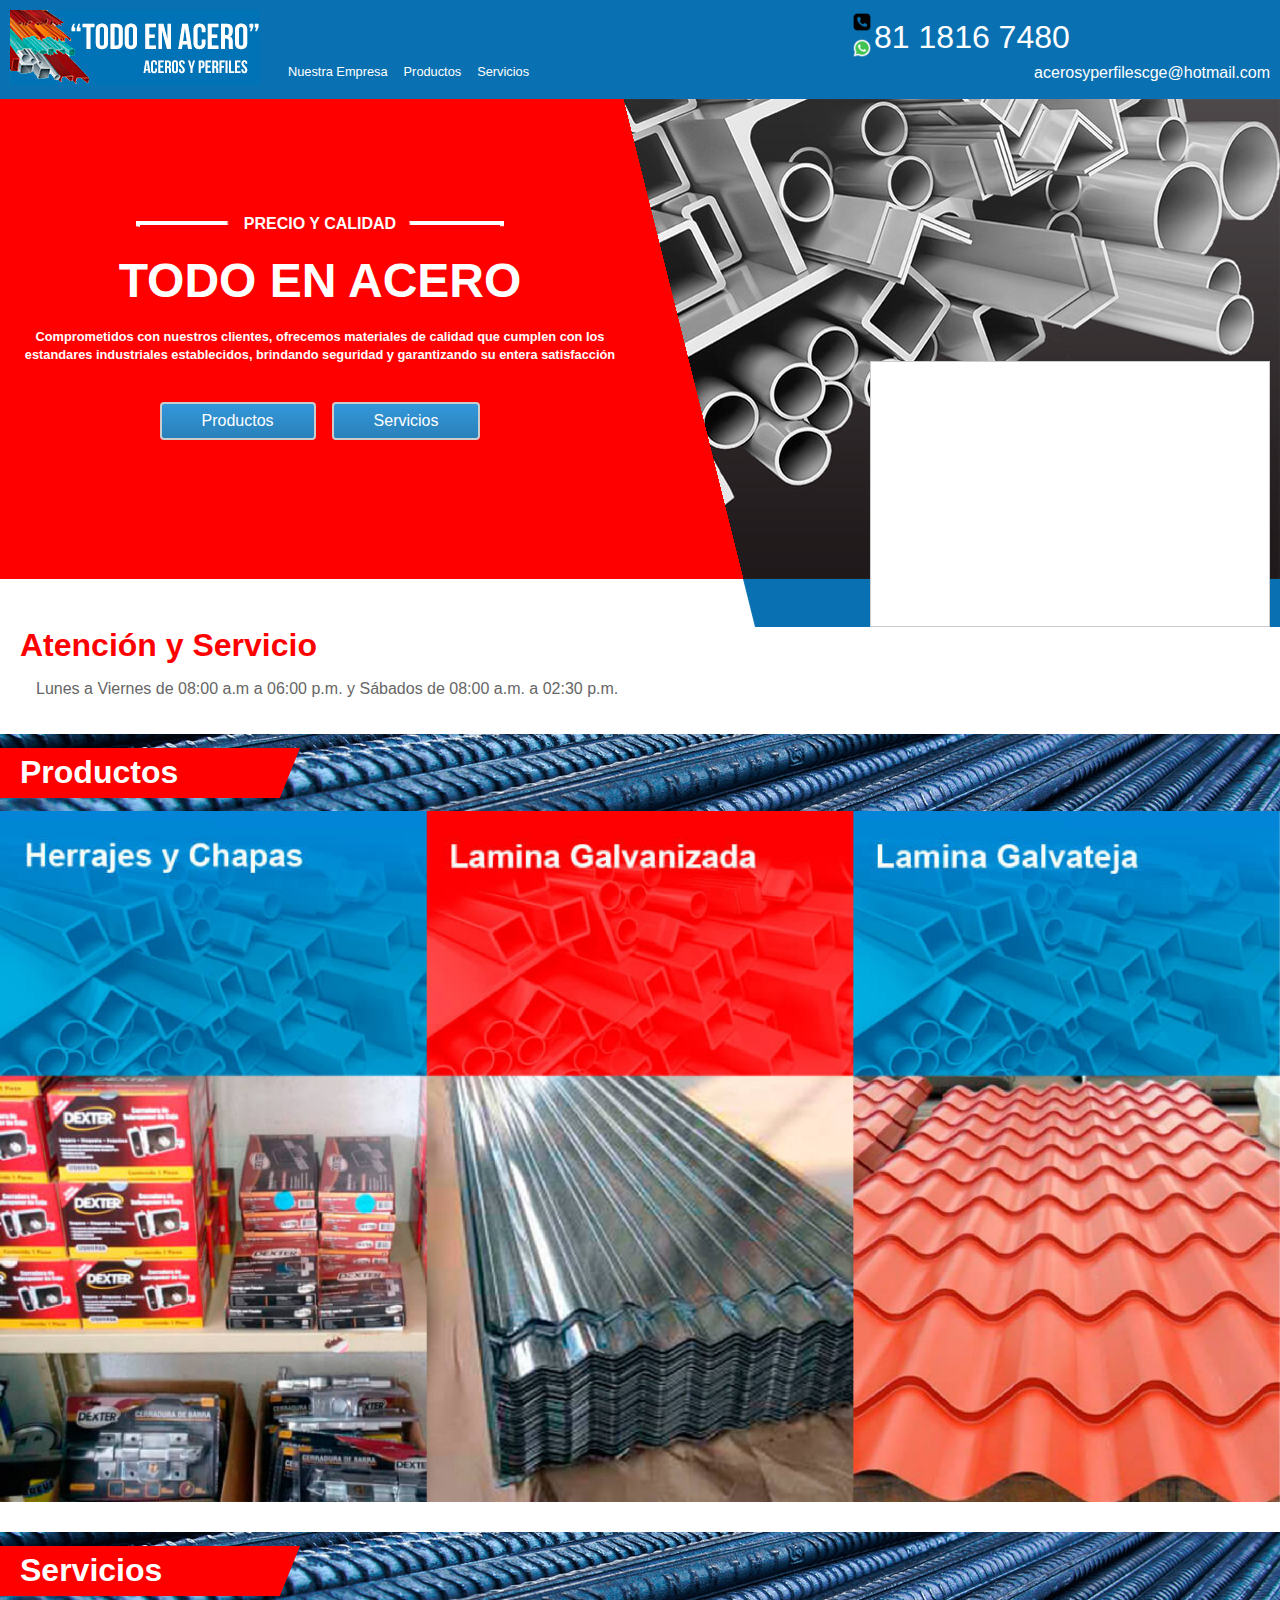
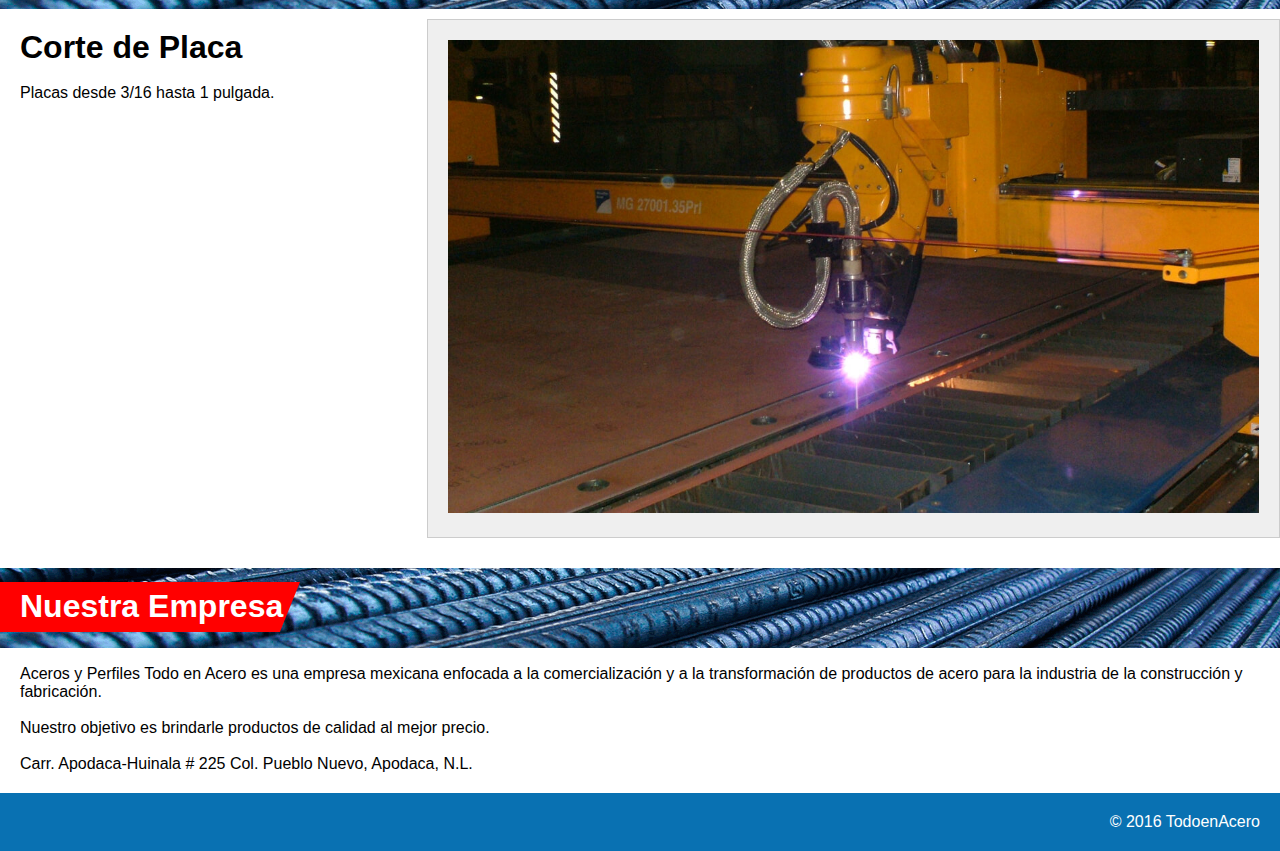
==== commit eb46e82a: "Update index.html" ====
--- a/index.html
+++ b/index.html
@@ -59,7 +59,7 @@
 							<table class="tabla_telefono">
 								<tr>
 									<td>
-										<img src="imagenes/telefono.png" width="30" class="celular_etiqueta"></img>
+										<img src="imagenes/telefono.png" width="20" class="celular_etiqueta"></img>
 									</td>
 									<td rowspan="2">
 										<p class="telefono">81 1816 7480</p>
@@ -67,7 +67,7 @@
 								</tr> 
 								<tr>
 									<td>
-										<img src="imagenes/whatsapp.png" width="30" class="whatsapp_etiqueta"></img>
+										<img src="imagenes/whatsapp.png" width="20" class="whatsapp_etiqueta"></img>
 									</td>
 								</tr>
 							</table>
